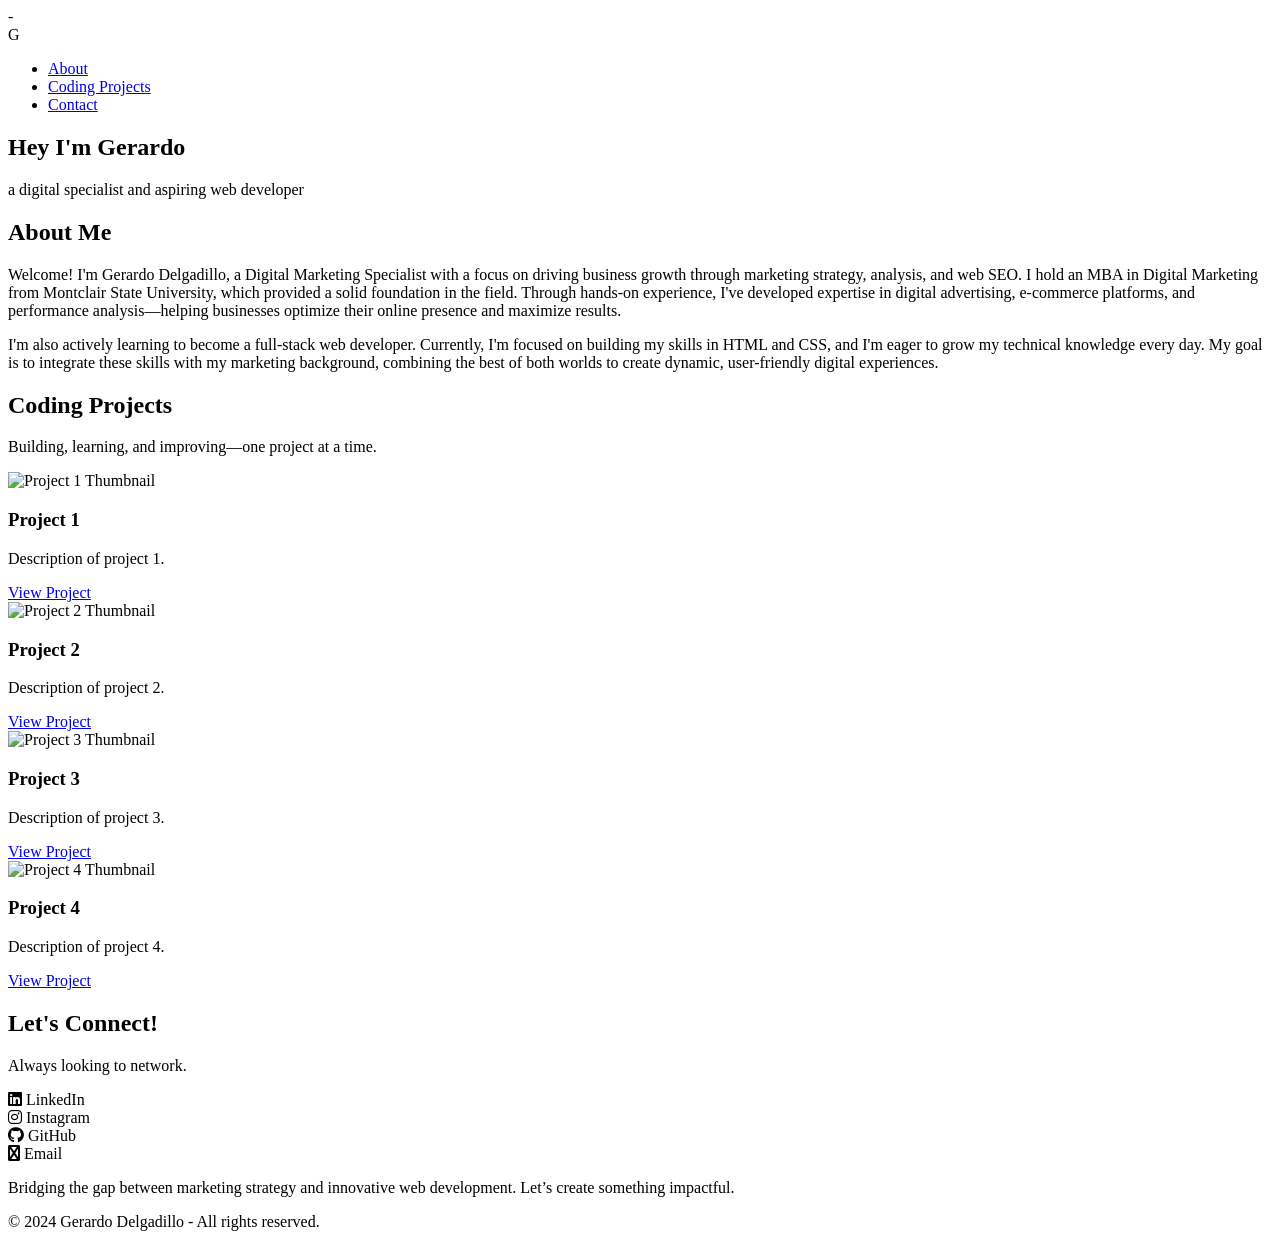
==== Personal-Website/index.html @ 9e26b733 "adding updates as of 2_26 about page and index page" ====
<!DOCTYPE html>
<html lang="en">
    <head>
        <title>Portfolio</title>
        <meta charset="utf-8">
        <meta name="viewport" content="width=device-width, initial-scale=1.0">
        <link rel="stylesheet" href="styles.css">
        <link rel="stylesheet" href="https://cdnjs.cloudflare.com/ajax/libs/font-awesome/6.4.2/css/all.min.css">-
    </head>
    <body>
        <header>
        <nav id="navbar">
            <div class="logo">G</div>
            <ul>
                <li><a href="about.html">About</a></li>
                <li><a href="projects.html">Coding Projects</a></li>
                <li><a href="contact.html">Contact</a></li>
            </ul>
        </nav> 
        </header>   

        <section id="welcome-section">
            <h1>Hey I'm Gerardo</h1>
            <p>a digital specialist and aspiring web developer</p>
        </section>
        
        <section id="about">
            <div class="content"></div>

            <h2>About Me</h2>

            <p>Welcome! I'm Gerardo Delgadillo, a Digital Marketing Specialist with a focus on driving business growth through marketing strategy, analysis, and web SEO. I hold an MBA in Digital Marketing from Montclair State University, which provided a solid foundation in the field. Through hands-on experience, I've developed expertise in digital advertising, e-commerce platforms, and performance analysis—helping businesses optimize their online presence and maximize results.</p>

            <p>I'm also actively learning to become a full-stack web developer. Currently, I'm focused on building my skills in HTML and CSS, and I'm eager to grow my technical knowledge every day. My goal is to integrate these skills with my marketing background, combining the best of both worlds to create dynamic, user-friendly digital experiences.</p>
        </section>

        <section id="projects">
            <h2>Coding Projects</h2>
            <p>Building, learning, and improving—one project at a time.</p>
        
            <div class="project-tile">
                <img src="https://via.placeholder.com/300" alt="Project 1 Thumbnail">
                <h3>Project 1</h3>
                <p>Description of project 1.</p>
                <a href="link-to-project-1" target="_blank">View Project</a>
            </div>    
        
            <div class="project-tile">
                <img src="https://via.placeholder.com/300" alt="Project 2 Thumbnail">
                <h3>Project 2</h3>
                <p>Description of project 2.</p>
                <a href="link-to-project-2" target="_blank">View Project</a>
            </div>    
        
            <div class="project-tile">
                <img src="https://via.placeholder.com/300" alt="Project 3 Thumbnail">
                <h3>Project 3</h3>
                <p>Description of project 3.</p>
                <a href="link-to-project-3" target="_blank">View Project</a>
            </div>    
        
            <div class="project-tile">
                <img src="https://via.placeholder.com/300" alt="Project 4 Thumbnail">
                <h3>Project 4</h3>
                <p>Description of project 4.</p>
                <a href="link-to-project-4" target="_blank">View Project</a>
            </div>  
        </section>

        <section> 
            <div id="contact">
                <h2>Let's Connect!</h2>
                <p>Always looking to network.</p>
                <div class="social-icons">
                    <div class="icon">
                        <i class="fab fa-linkedin"></i>
                        <span>LinkedIn</span>
                    </div>
                    <div class="icon">
                        <i class="fab fa-instagram"></i>
                        <span>Instagram</span>
                    </div>
                    <div class="icon">
                        <i class="fab fa-github"></i>
                        <span>GitHub</span>
                    </div>
                    <div class="icon">
                        <i class="fab fa-envelope"></i>
                        <span>Email</span>
                    </div>
                </div>
            </div>
        </section>

        <footer>
            <p>Bridging the gap between marketing strategy and innovative web development. Let’s create something impactful.</p>
            <p>© 2024 Gerardo Delgadillo - All rights reserved.</p>
        </footer>
    </body>
</html>
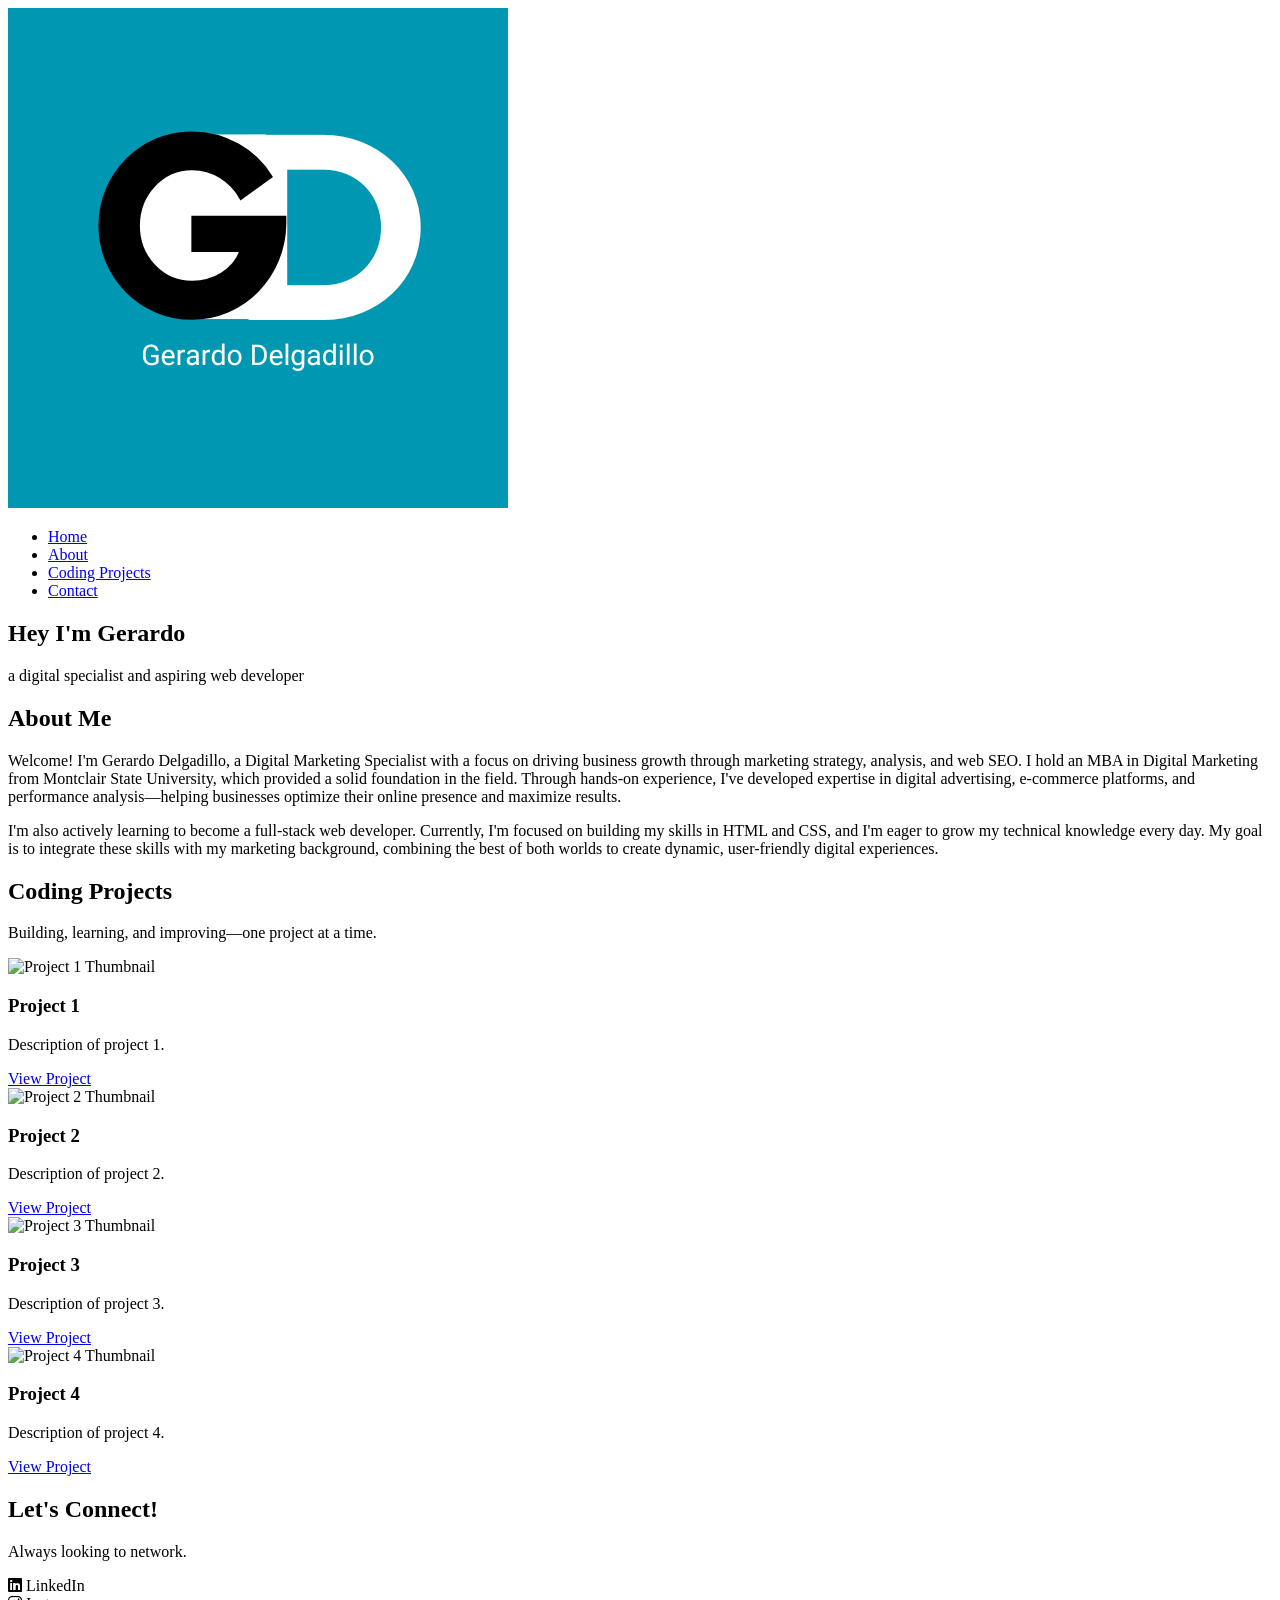
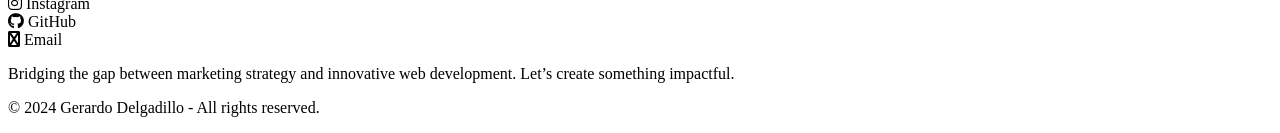
==== commit c954dc94: "Updated About, Contact, and Index pages" ====
--- a/Personal-Website/index.html
+++ b/Personal-Website/index.html
@@ -1,17 +1,27 @@
 <!DOCTYPE html>
 <html lang="en">
     <head>
-        <title>Portfolio</title>
-        <meta charset="utf-8">
-        <meta name="viewport" content="width=device-width, initial-scale=1.0">
-        <link rel="stylesheet" href="styles.css">
-        <link rel="stylesheet" href="https://cdnjs.cloudflare.com/ajax/libs/font-awesome/6.4.2/css/all.min.css">-
+        <title>Portfolio</title> <!--Title that appears on the browser tab-->
+        <meta charset="utf-8"> <!--Ensures proper character coding-->
+        <meta name="viewport" content="width=device-width, initial-scale=1.0"> <!--Makes site responsive for different screen sizes-->
+        <link rel="stylesheet" href="styles.css"> <!--Link to external CSS file-->
+        <link rel="stylesheet" href="https://cdnjs.cloudflare.com/ajax/libs/font-awesome/6.4.2/css/all.min.css"> <!--FontAweseome for icons-->
     </head>
+
     <body>
+        <!--HEADER SECTION-->
         <header>
         <nav id="navbar">
-            <div class="logo">G</div>
+            <!--Logo linking back to homepage-->
+            <div class="logo">
+                <a href="index.html">
+                    <img src="images/logo.png" alt="GD Portfolio Logo">
+                </a>
+            </div>
+
+            <!--Navigation menu-->
             <ul>
+                <li><a href="index.html">Home</a></li>
                 <li><a href="about.html">About</a></li>
                 <li><a href="projects.html">Coding Projects</a></li>
                 <li><a href="contact.html">Contact</a></li>
@@ -19,11 +29,13 @@
         </nav> 
         </header>   
 
+        <!--WECLOME SECTION-->
         <section id="welcome-section">
-            <h1>Hey I'm Gerardo</h1>
+            <h1>Hey I'm Gerardo</h1> <!--Main greeting-->
             <p>a digital specialist and aspiring web developer</p>
         </section>
         
+        <!--ABOUT ME SECTION-->
         <section id="about">
             <div class="content"></div>
 
@@ -34,10 +46,12 @@
             <p>I'm also actively learning to become a full-stack web developer. Currently, I'm focused on building my skills in HTML and CSS, and I'm eager to grow my technical knowledge every day. My goal is to integrate these skills with my marketing background, combining the best of both worlds to create dynamic, user-friendly digital experiences.</p>
         </section>
 
+        <!--PROJECTS SECTION-->
         <section id="projects">
             <h2>Coding Projects</h2>
             <p>Building, learning, and improving—one project at a time.</p>
-        
+
+            <!--Project list-->
             <div class="project-tile">
                 <img src="https://via.placeholder.com/300" alt="Project 1 Thumbnail">
                 <h3>Project 1</h3>
@@ -67,11 +81,13 @@
             </div>  
         </section>
 
+        <!--CONTACT SECTION-->
         <section> 
             <div id="contact">
                 <h2>Let's Connect!</h2>
                 <p>Always looking to network.</p>
                 <div class="social-icons">
+                    <!--Social media links-->
                     <div class="icon">
                         <i class="fab fa-linkedin"></i>
                         <span>LinkedIn</span>
@@ -92,6 +108,7 @@
             </div>
         </section>
 
+        <!--FOOTER SECTION-->
         <footer>
             <p>Bridging the gap between marketing strategy and innovative web development. Let’s create something impactful.</p>
             <p>© 2024 Gerardo Delgadillo - All rights reserved.</p>
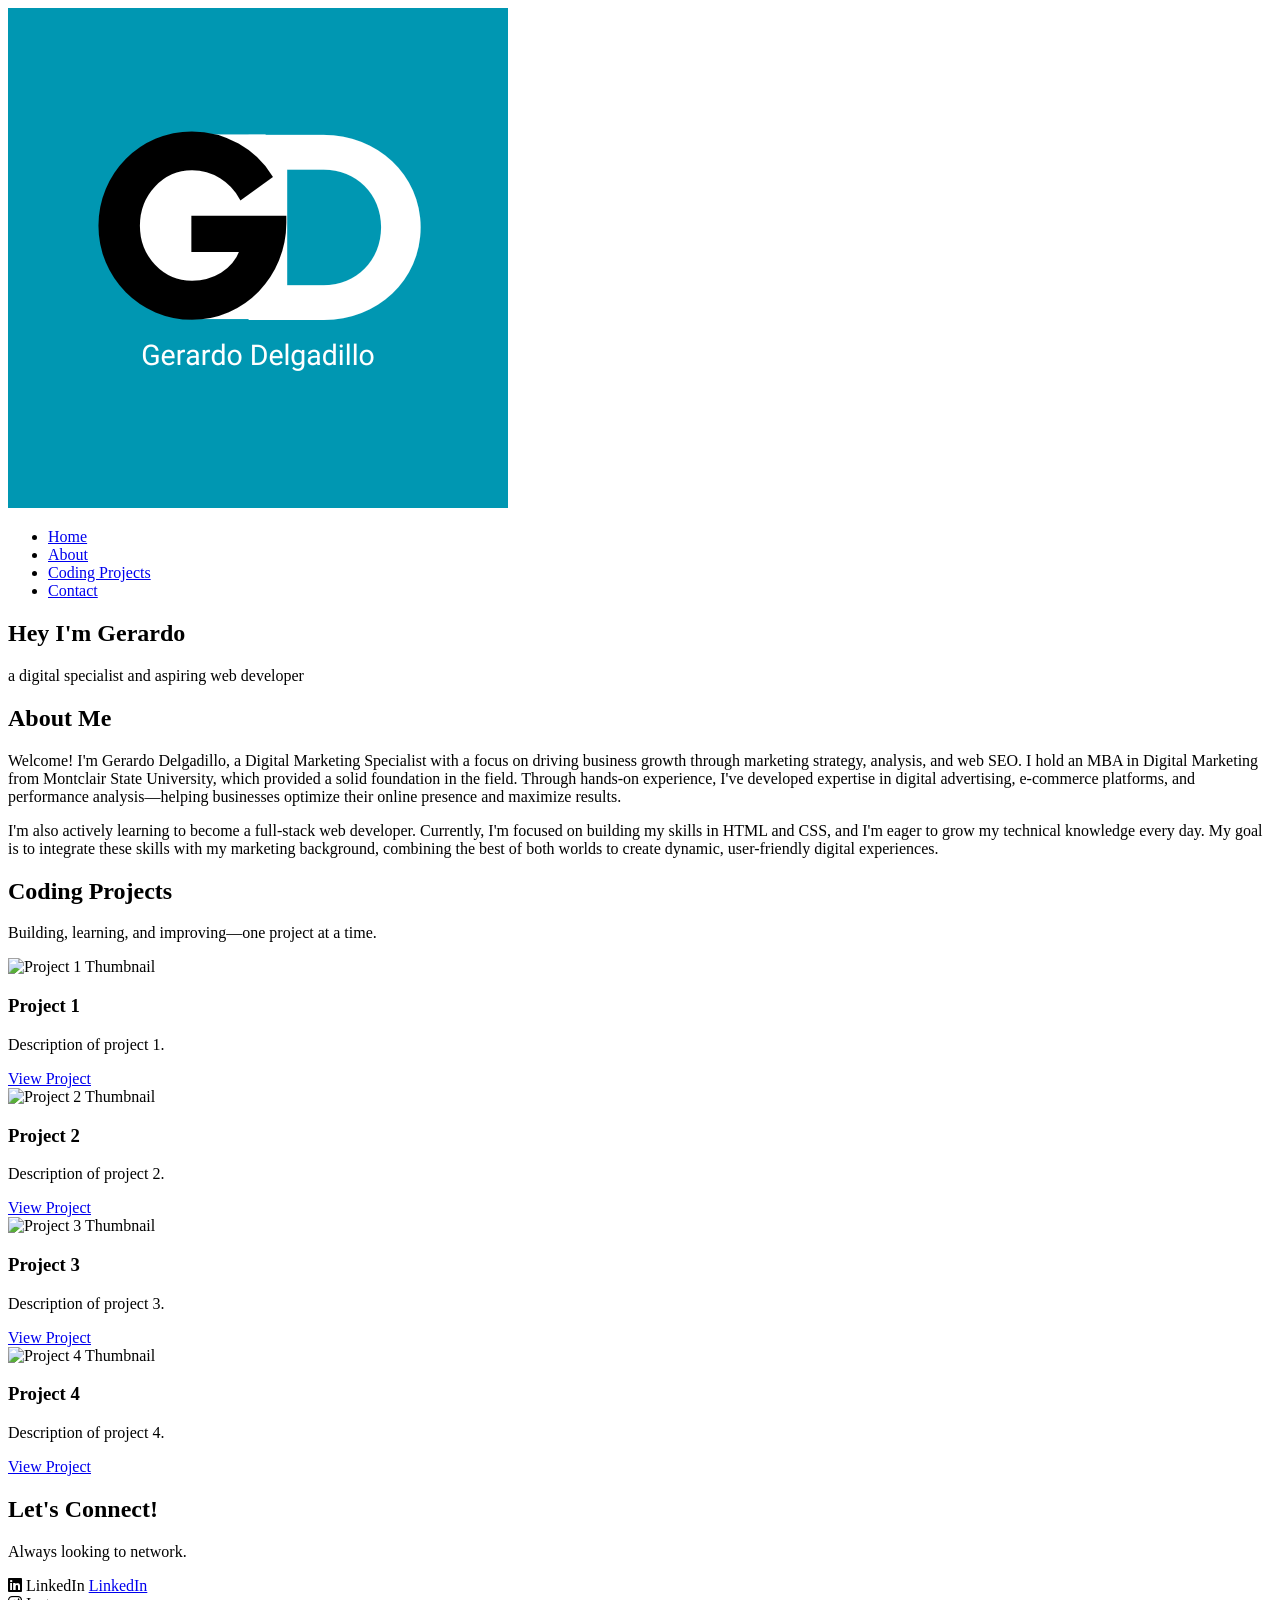
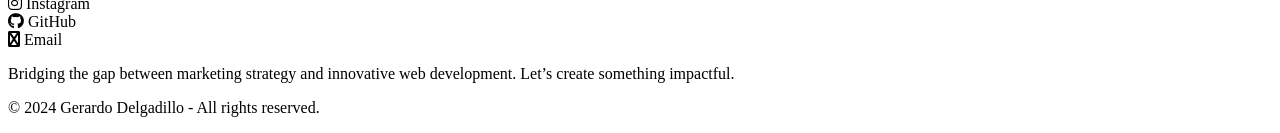
==== commit 6e9c8fce: "Updated contact page with social media links" ====
--- a/Personal-Website/index.html
+++ b/Personal-Website/index.html
@@ -9,25 +9,20 @@
     </head>
 
     <body>
-        <!--HEADER SECTION-->
-        <header>
+      <!-- HEADER SECTION -->
+      <header>
         <nav id="navbar">
-            <!--Logo linking back to homepage-->
             <div class="logo">
-                <a href="index.html">
-                    <img src="images/logo.png" alt="GD Portfolio Logo">
-                </a>
+                <a href="index.html"><img src="images/logo.png" alt="GD Portfolio Logo"></a>
             </div>
-
-            <!--Navigation menu-->
             <ul>
                 <li><a href="index.html">Home</a></li>
                 <li><a href="about.html">About</a></li>
                 <li><a href="projects.html">Coding Projects</a></li>
                 <li><a href="contact.html">Contact</a></li>
             </ul>
-        </nav> 
-        </header>   
+        </nav>
+    </header>
 
         <!--WECLOME SECTION-->
         <section id="welcome-section">
@@ -91,6 +86,7 @@
                     <div class="icon">
                         <i class="fab fa-linkedin"></i>
                         <span>LinkedIn</span>
+                        <a href="https://www.linkedin.com/in/gerardo-delgadillo-a0b41b107/" target="_blank">LinkedIn</a>
                     </div>
                     <div class="icon">
                         <i class="fab fa-instagram"></i>
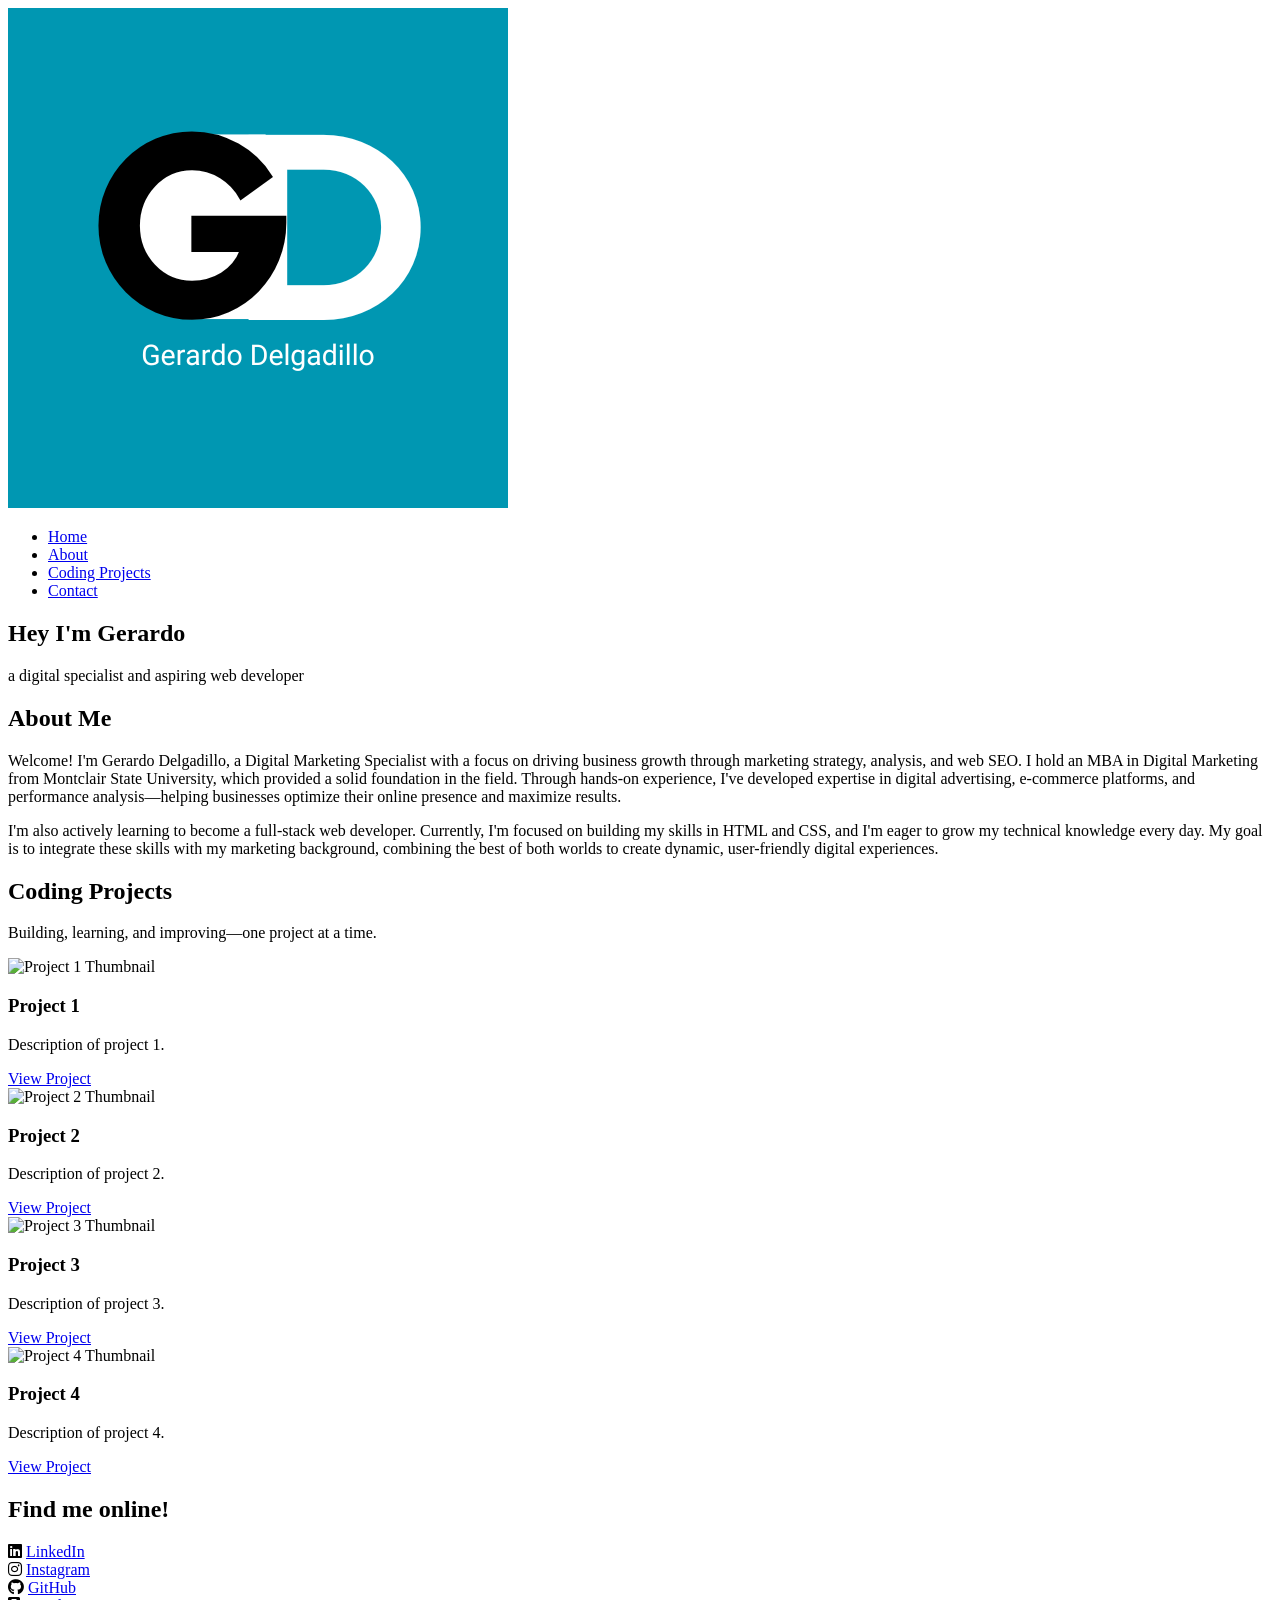
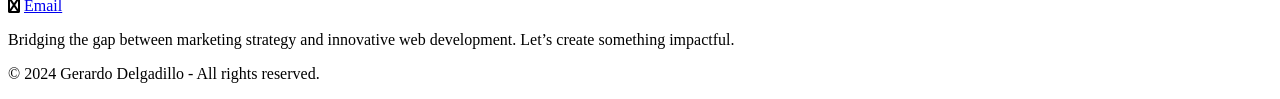
==== commit 1a9a1269: "Updated index.html with live socials" ====
--- a/Personal-Website/index.html
+++ b/Personal-Website/index.html
@@ -77,29 +77,25 @@
         </section>
 
         <!--CONTACT SECTION-->
-        <section> 
-            <div id="contact">
-                <h2>Let's Connect!</h2>
-                <p>Always looking to network.</p>
-                <div class="social-icons">
-                    <!--Social media links-->
-                    <div class="icon">
-                        <i class="fab fa-linkedin"></i>
-                        <span>LinkedIn</span>
-                        <a href="https://www.linkedin.com/in/gerardo-delgadillo-a0b41b107/" target="_blank">LinkedIn</a>
-                    </div>
-                    <div class="icon">
-                        <i class="fab fa-instagram"></i>
-                        <span>Instagram</span>
-                    </div>
-                    <div class="icon">
-                        <i class="fab fa-github"></i>
-                        <span>GitHub</span>
-                    </div>
-                    <div class="icon">
-                        <i class="fab fa-envelope"></i>
-                        <span>Email</span>
-                    </div>
+        <section id="socials">
+            <h2>Find me online!</h2>
+            <div class="social-icons">
+                <!--Social media links-->
+                <div class="icon">
+                    <i class="fab fa-linkedin"></i>
+                    <a href="https://www.linkedin.com/in/gerardo-delgadillo-a0b41b107/" target="_blank">LinkedIn</a>
+                </div>
+                <div class="icon">
+                    <i class="fab fa-instagram"></i>
+                    <a href="https://www.instagram.com/gerardough_27/" target="_blank">Instagram</a>
+                </div>
+                <div class="icon">
+                    <i class="fab fa-github"></i>
+                    <a href="https://github.com/Gerardough27 target="_blank">GitHub</a>
+                </div>
+                <div class="icon">
+                    <i class="fab fa-envelope"></i>
+                    <a href="mailto:gerardocdelgadillo27@gmail.com">Email</a>
                 </div>
             </div>
         </section>
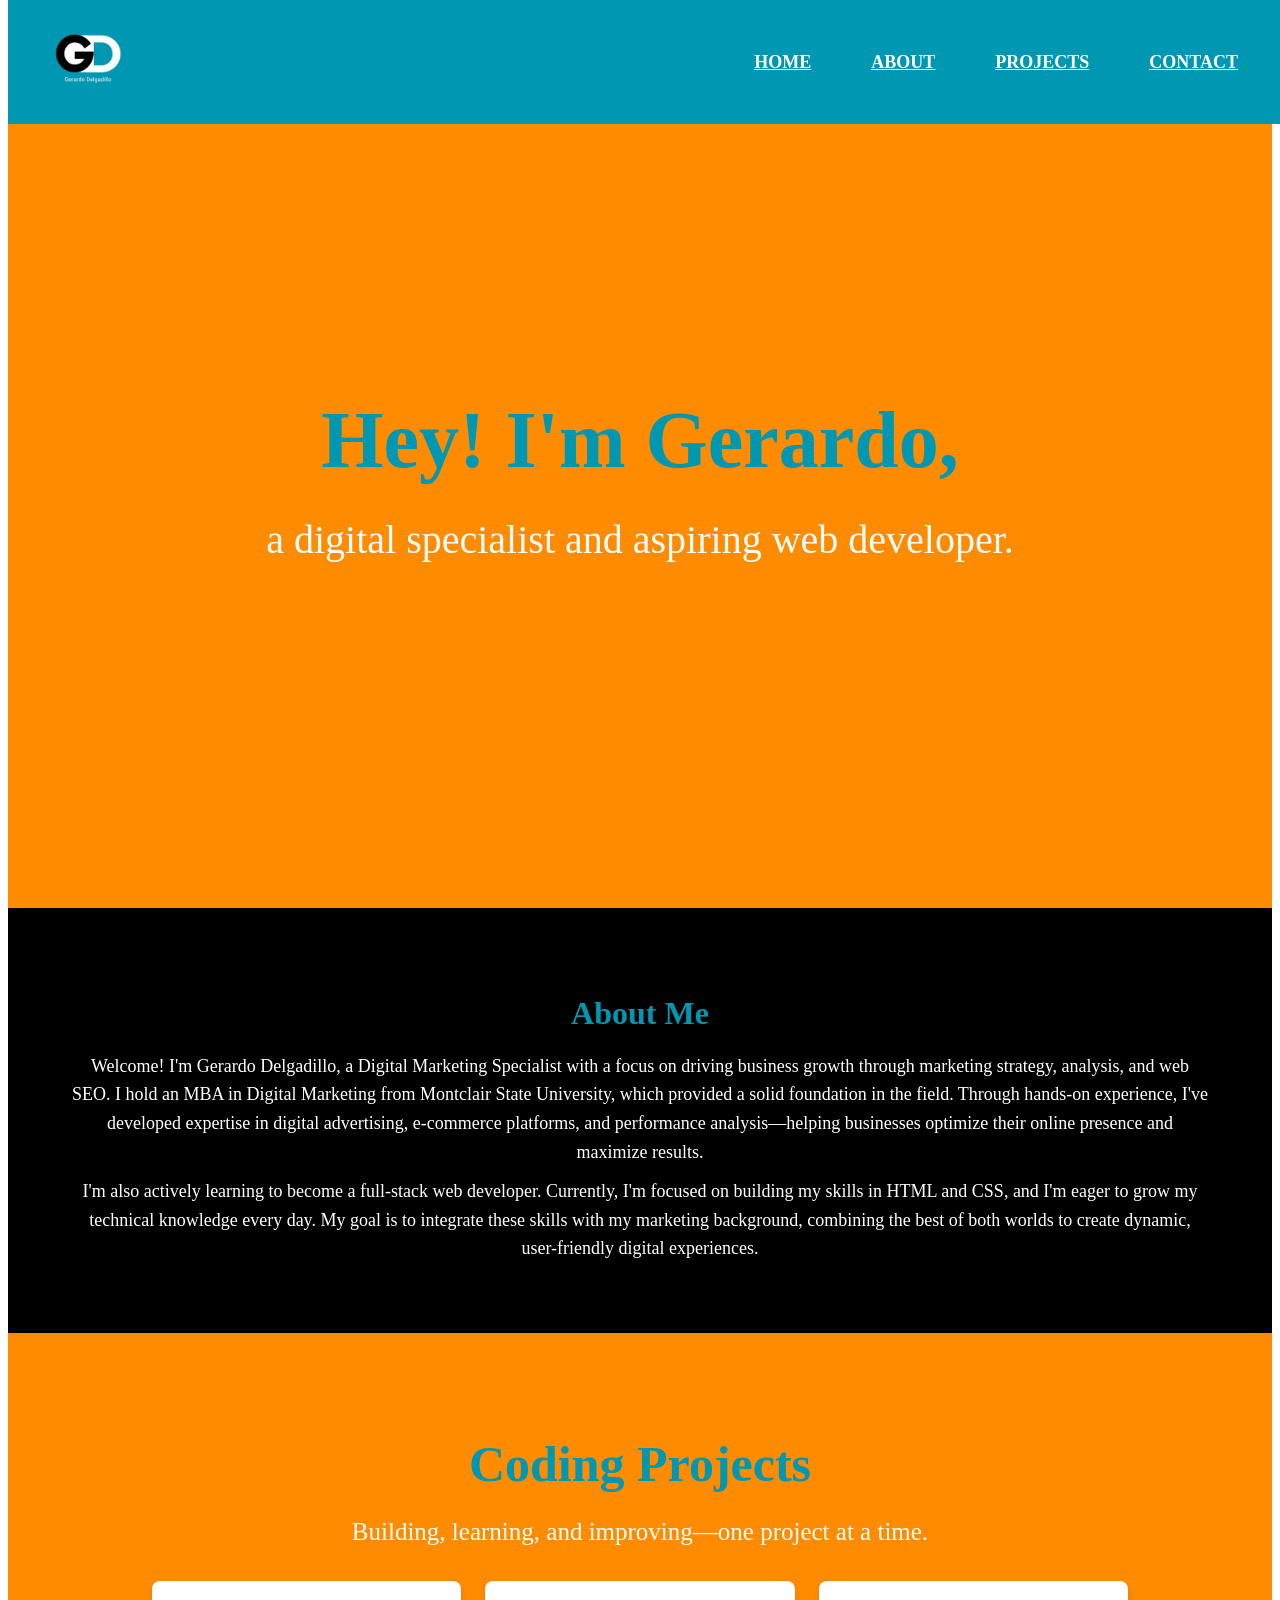
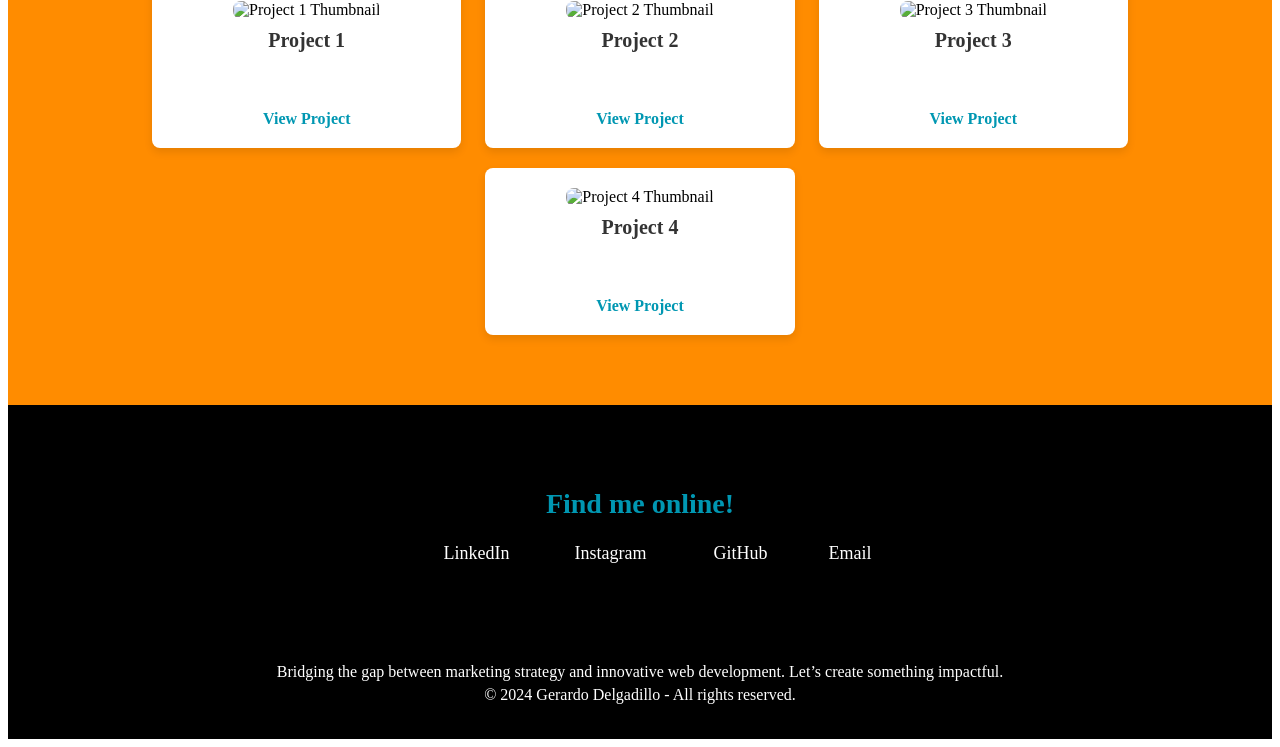
==== commit bdfdb246: "Updated CSS for the About page" ====
--- a/Personal-Website/index.html
+++ b/Personal-Website/index.html
@@ -18,7 +18,7 @@
             <ul>
                 <li><a href="index.html">Home</a></li>
                 <li><a href="about.html">About</a></li>
-                <li><a href="projects.html">Coding Projects</a></li>
+                <li><a href="projects.html">Projects</a></li>
                 <li><a href="contact.html">Contact</a></li>
             </ul>
         </nav>
@@ -26,8 +26,8 @@
 
         <!--WECLOME SECTION-->
         <section id="welcome-section">
-            <h1>Hey I'm Gerardo</h1> <!--Main greeting-->
-            <p>a digital specialist and aspiring web developer</p>
+            <h1>Hey! I'm Gerardo,</h1> <!--Main greeting-->
+            <p>a digital specialist and aspiring web developer.</p>
         </section>
         
         <!--ABOUT ME SECTION-->
@@ -91,7 +91,7 @@
                 </div>
                 <div class="icon">
                     <i class="fab fa-github"></i>
-                    <a href="https://github.com/Gerardough27 target="_blank">GitHub</a>
+                    <a href="https://github.com/Gerardough27"target="_blank">GitHub</a>
                 </div>
                 <div class="icon">
                     <i class="fab fa-envelope"></i>
--- a/Personal-Website/styles.css
+++ b/Personal-Website/styles.css
@@ -0,0 +1,518 @@
+/* Navbar */
+#navbar {
+    background-color: #0097b2; /* Blue background */
+    display: flex;
+    justify-content: space-between;
+    align-items: center;
+    padding: 10px 30px;
+    position: fixed;
+    top: 0;
+    width: 100%;
+    z-index: 1000;
+    box-sizing: border-box;
+    flex-wrap: wrap; /* Allow the menu to wrap if necessary */
+}
+
+/* Logo styles */
+.logo img {
+    height: 100px;
+    width: auto;
+}
+
+/* Navbar menu */
+#navbar ul {
+    list-style-type: none;
+    margin: 0;
+    padding: 0;
+    display: flex;
+    justify-content: flex-end; /* Align the menu items to the right */
+    gap: 20px; /* Space between the menu items */
+    flex-grow: 1; /* Allow the list to grow to fill available space */
+    flex-wrap: wrap; /* Allow the menu items to wrap if there's not enough space */
+}
+
+#navbar ul li {
+    display: inline-block;
+}
+
+#navbar ul li a {
+    color: white; /* White text for navbar items */
+    font-size: 18px;
+    font-weight: bold;
+    text-transform: uppercase;
+    padding: 10px 20px; /* Add padding around the links */
+    transition: color 0.3s;
+}
+
+#navbar ul li a:hover {
+    color: #ffffff; /* Change to black on hover */
+}
+
+/* Welcome Section */
+#welcome-section {
+    height: 100vh; /* Full viewport height */
+    display: flex; /* Enables flexbox for centering */
+    flex-direction: column;
+    justify-content: center; /* Centers vertically */
+    align-items: center; /* Centers horizontally */
+    text-align: center;
+    background-color: #ff8c00;
+    padding: 0; /* Remove extra padding */
+    box-sizing: border-box;
+}
+
+
+#welcome-section h1 {
+    font-size: 80px;
+    color: #0097b2;
+    margin-bottom: 25px;
+}
+
+#welcome-section p {
+    font-size: 40px;
+    color: #fdfdfd;
+    margin-top: 5px;
+    margin-bottom: 0px;
+    padding-bottom: 25px;
+}
+
+/* Responsive styling for mobile */
+@media (max-width: 768px) {
+    #navbar ul {
+        justify-content: center; /* Center the menu items on smaller screens */
+        gap: 15px;
+    }
+
+    #navbar ul li a {
+        font-size: 16px; /* Adjust font size for smaller screens */
+        padding: 8px 15px;
+    }
+
+    #navbar ul li {
+        flex: 1 1 auto; /* Allow items to shrink and grow dynamically */
+    }
+
+    #welcome-section h1 {
+        font-size: 28px;
+    }
+
+    #welcome-section p {
+        font-size: 16px;
+    }
+}
+
+/* About Section */
+#about {
+    padding: 60px 5%; /* Adds space on the sides and maintains vertical padding */
+    background-color: #000000;
+    color: #ffffff;
+    text-align: center;
+}
+
+#about .about-content {
+    width: 66%; /* Keeps content within the middle 66% of the screen */
+    max-width: 900px; /* Ensures a maximum width for larger screens */
+    margin: 0 auto; /* Centers the content */
+    padding: 20px; /* Adds internal spacing for better readability */
+}
+
+#about h2 {
+    font-size: 32px;
+    color: #0097b2;
+    margin-bottom: 20px;
+}
+
+#about p {
+    font-size: 18px;
+    line-height: 1.6;
+    margin: 10px 0;
+}
+
+
+/* Projects Section */
+#projects {
+    padding: 60px 20px;
+    text-align: center;
+    background-color: #ff8c00;
+}
+
+#projects h2 {
+    font-size: 50px;
+    color: #0097b2;
+    margin-bottom: 20px;
+}
+
+/* Projects Section */
+#projects p {
+    color: #ffffff;
+    font-size: 25px;
+}
+
+
+.project-tile {
+    display: inline-block;
+    width: 22%;
+    padding: 20px;
+    margin: 10px;
+    background-color: #ffffff;
+    border-radius: 8px;
+    box-shadow: 0 4px 8px rgba(0, 0, 0, 0.1);
+    text-align: center;
+}
+
+.project-tile img {
+    width: 100%;
+    height: 200px;
+    object-fit: cover;
+    border-radius: 8px;
+}
+
+.project-tile h3 {
+    font-size: 20px;
+    color: #333;
+    margin-top: 10px;
+}
+
+.project-tile p {
+    font-size: 16px;
+    color: #666;
+    margin: 10px 0;
+}
+
+.project-tile a {
+    text-decoration: none;
+    font-weight: bold;
+    color: #0097b2;
+    transition: color 0.3s;
+}
+
+.project-tile a:hover {
+    color: #000000;
+}
+
+/* Social Media Icons Section */
+#socials {
+    padding: 60px 20px;
+    text-align: center;
+    background-color: #000000;
+}
+
+#socials h2 {
+    font-size: 28px;
+    color: #0097b2;
+    margin-bottom: 20px;
+}
+
+.social-icons {
+    display: flex; /* Use flexbox to arrange icons in a row */
+    justify-content: center; /* Center the icons horizontally */
+    align-items: center; /* Vertically center the icons */
+    gap: 30px; /* Space between the icons */
+    flex-wrap: wrap; /* Allow wrapping in case there is not enough space */
+}
+
+.icon {
+    display: flex;
+    align-items: center; /* Center the icon vertically with the text */
+}
+
+.icon i {
+    font-size: 28px;
+    margin-right: 10px; /* Add space between the icon and the text */
+}
+
+.icon a {
+    color: #ffffff; /* Color of the social media links */
+    font-size: 18px;
+    text-decoration: none; /* Remove the underline */
+    transition: color 0.3s;
+}
+
+.icon a:hover {
+    color: #000000; /* Change color to black when hovered */
+}
+
+
+/* Footer Section */
+footer {
+    background-color: #000000;
+    color: white;
+    text-align: center;
+    padding: 30px 20px;
+}
+
+footer p {
+    font-size: 16px;
+    margin: 5px 0;
+}
+
+
+/* Hero Section */
+#headline {
+    background-color: #ff8c00; /* Orange background */
+    color: #ffffff; /* White text */
+    text-align: center;
+    padding: 80px 20px;
+    margin-top: 100px; /* Add top margin to create space for the fixed navbar */
+}
+
+
+#headline h1 {
+    font-size: 36px;
+    margin-bottom: 10px;
+    text-align: center;
+}
+
+#headline h2 {
+    font-size: 24px;
+    margin-bottom: 20px;
+}
+
+#headline p {
+    font-size: 18px;
+    margin-bottom: 20px;
+}
+
+
+
+
+
+
+/* Main Intro Section */
+#intro {
+    padding: 80px 20px;
+    background-color: #000000; /* Black background for the section */
+    text-align: center;
+}
+
+/* Container for both intro and journey sections */
+.section-container {
+    display: flex;
+    justify-content: space-between;
+    gap: 30px; /* Space between the two sections */
+    margin: 0 auto;
+    max-width: 1800px; /* Maximum width for the entire container */
+    flex-wrap: wrap; /* Allow sections to wrap on smaller screens */
+}
+
+/* Intro Section Styling */
+.intro-section {
+    padding: 40px;
+    color: #000000; /* White text color */
+    background-color: #ffffff; /* Black background */
+    flex: 1; /* Allow the section to take equal width */
+    text-align: center; /* Center text within the section */
+    box-sizing: border-box; /* Ensures padding doesn't break layout */
+    min-width: 300px; /* Prevent sections from getting too small on narrow screens */
+    margin-bottom: 30px; /* Add gap between the intro section and the journey section */
+}
+
+.intro-section h2 {
+    font-size: 36px;
+    color: #0097b2; /* Teal accent color */
+    margin-bottom: 20px;
+    font-weight: bold;
+}
+
+.intro-section p {
+    font-size: 18px;
+    line-height: 1.6;
+    color: #000000; /* White text for readability */
+    margin-bottom: 5px;
+}
+
+/* Journey Section Styling */
+.journey-section {
+    padding: 40px;
+    color: #000000; /* White text color for readability */
+    background-color: #ffffff !important; /* Black background with !important to override any conflicting styles */
+    flex: 1; /* Allow the section to take equal width */
+    text-align: center; /* Center text within the section */
+    box-sizing: border-box; /* Ensures padding doesn't break layout */
+    min-width: 300px; /* Prevent sections from getting too small on narrow screens */
+}
+
+.journey-section h2 {
+    font-size: 36px;
+    color: #0097b2; /* Teal accent color */
+    margin-bottom: 20px;
+    font-weight: bold;
+}
+
+.journey-section p {
+    font-size: 18px;
+    line-height: 1.6;
+    color: #000000; /* White text for readability */
+    margin-bottom: 15px;
+}
+
+/* Responsive Design */
+@media (max-width: 768px) {
+    #intro {
+        padding: 60px 10px; /* Reduce padding on smaller screens */
+    }
+
+    .section-container {
+        flex-direction: column; /* Stack the sections on top of each other on smaller screens */
+    }
+
+    .intro-section, .journey-section {
+        padding: 25px;
+        margin-bottom: 20px;
+        max-width: 100%; /* Full width on smaller screens */
+    }
+
+    .intro-section h2, .journey-section h2 {
+        font-size: 28px; /* Smaller font size for headings on mobile */
+    }
+
+    .intro-section p, .journey-section p {
+        font-size: 16px; /* Adjust paragraph size on smaller screens */
+    }
+}
+
+
+/* Journey Section */
+.journey-section {
+    background-color: #f5f5f5; /* Light gray background */
+    padding: 60px 20px;
+    text-align: center;
+}
+
+.journey-section h2 {
+    font-size: 32px;
+    color: #0097b2; /* Teal accent color */
+    margin-bottom: 20px;
+}
+
+.journey-section p {
+    font-size: 18px;
+    line-height: 1.6;
+    max-width: 900px;
+    margin: 0 auto 20px auto;
+}
+
+/* Resume Section */
+#resume {
+    background-color: #ff8c00; /* Orange background */
+    color: white; /* White text */
+    padding: 60px 20px;
+    text-align: center;
+}
+
+#resume h2 {
+    font-size: 32px;
+    margin-bottom: 30px;
+}
+
+.timeline {
+    display: flex;
+    flex-direction: column;
+    gap: 20px;
+    max-width: 900px;
+    margin: 0 auto;
+}
+
+.timeline-item {
+    background-color: #000000; /* Dark background */
+    padding: 15px;
+    border-radius: 8px;
+}
+
+.timeline-date {
+    font-size: 14px;
+    color: #bbb;
+    margin-bottom: 10px;
+}
+
+.timeline-content h3 {
+    font-size: 22px;
+    color: #ff8c00; /* Orange accent color */
+}
+
+
+
+
+
+
+/* Fun Facts Section */
+#fun-facts {
+    background-color: #000000; /* Black background */
+    color: white; /* White text */
+    padding: 60px 20px;
+    text-align: center;
+}
+
+#fun-facts h2 { /* Style for the title */
+    font-size: 36px; /* Larger font for the title */
+    color: #ffffff; /* White color like the other headings */
+    margin-bottom: 30px; /* Add space below the title */
+    font-weight: bold; /* Bold for emphasis */
+}
+
+.fun-facts-container {
+    display: grid;
+    grid-template-columns: 1fr 1fr 1fr 1fr;
+    gap: 20px;
+    justify-items: center;
+}
+
+.fun-fact {
+    background-color: #0097b2; /* Teal accent color */
+    padding: 20px;
+    border-radius: 8px;
+    width: 100%;
+    max-width: 280px;
+    text-align: center;
+}
+
+.fun-fact h3 {
+    font-size: 24px;
+    color: white; /* White text */
+    margin-bottom: 15px;
+}
+
+.fun-fact p {
+    font-size: 16px;
+    color: white; /* White text */
+}
+
+
+
+
+
+
+
+/* Contact Section */
+#contact {
+    background-color: #ff8c00; /* Orange background */
+    color: white; /* White text */
+    padding: 60px 20px;
+    text-align: center;
+}
+
+#contact h3 {
+    font-size: 28px;
+    color: white;
+}
+
+#contact p {
+    font-size: 20px;
+    color: white;
+    margin-bottom: 20px;
+}
+
+#contact .btn {
+    background-color: #0097b2; /* Teal accent color */
+    color: white; /* White text */
+    font-size: 18px;
+    padding: 10px 20px;
+    text-decoration: none;
+    border-radius: 5px;
+    transition: background-color 0.3s ease;
+}
+
+#contact .btn:hover {
+    background-color: #007f99; /* Darker teal on hover */
+}
+
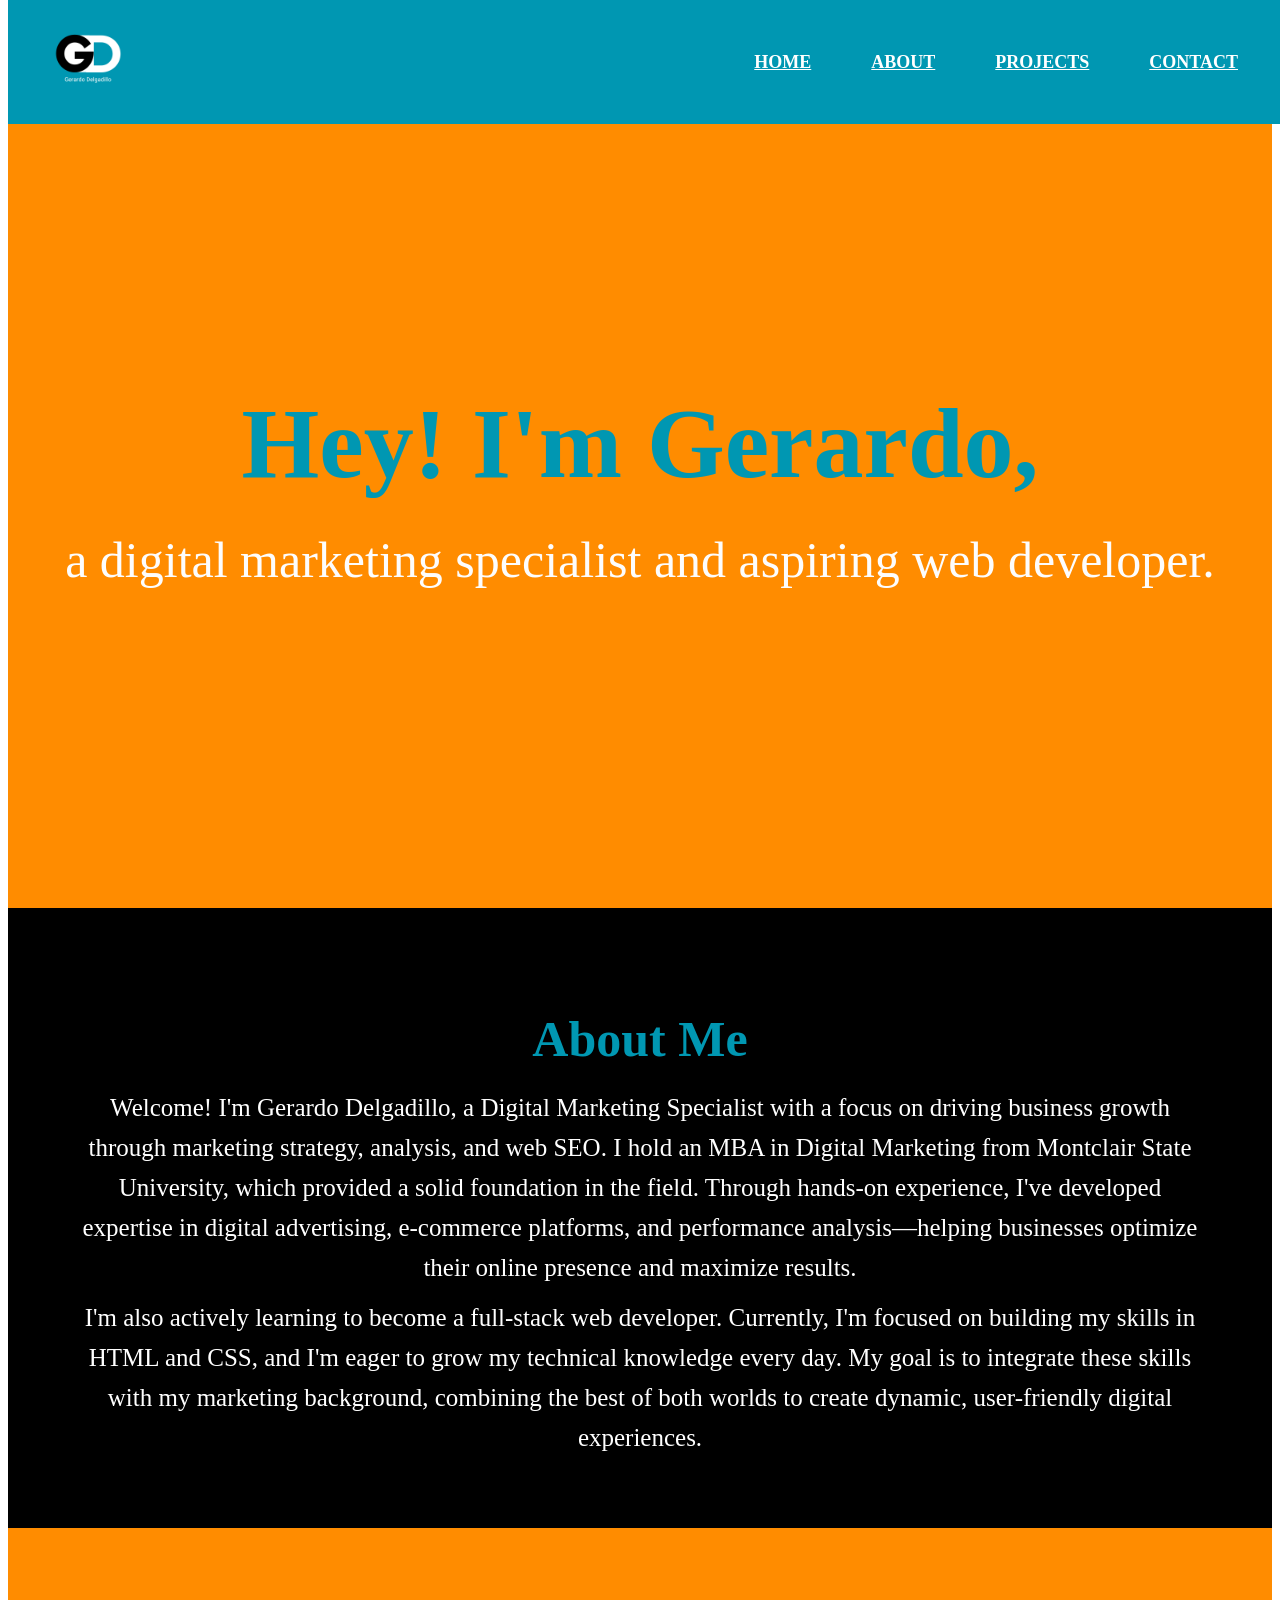
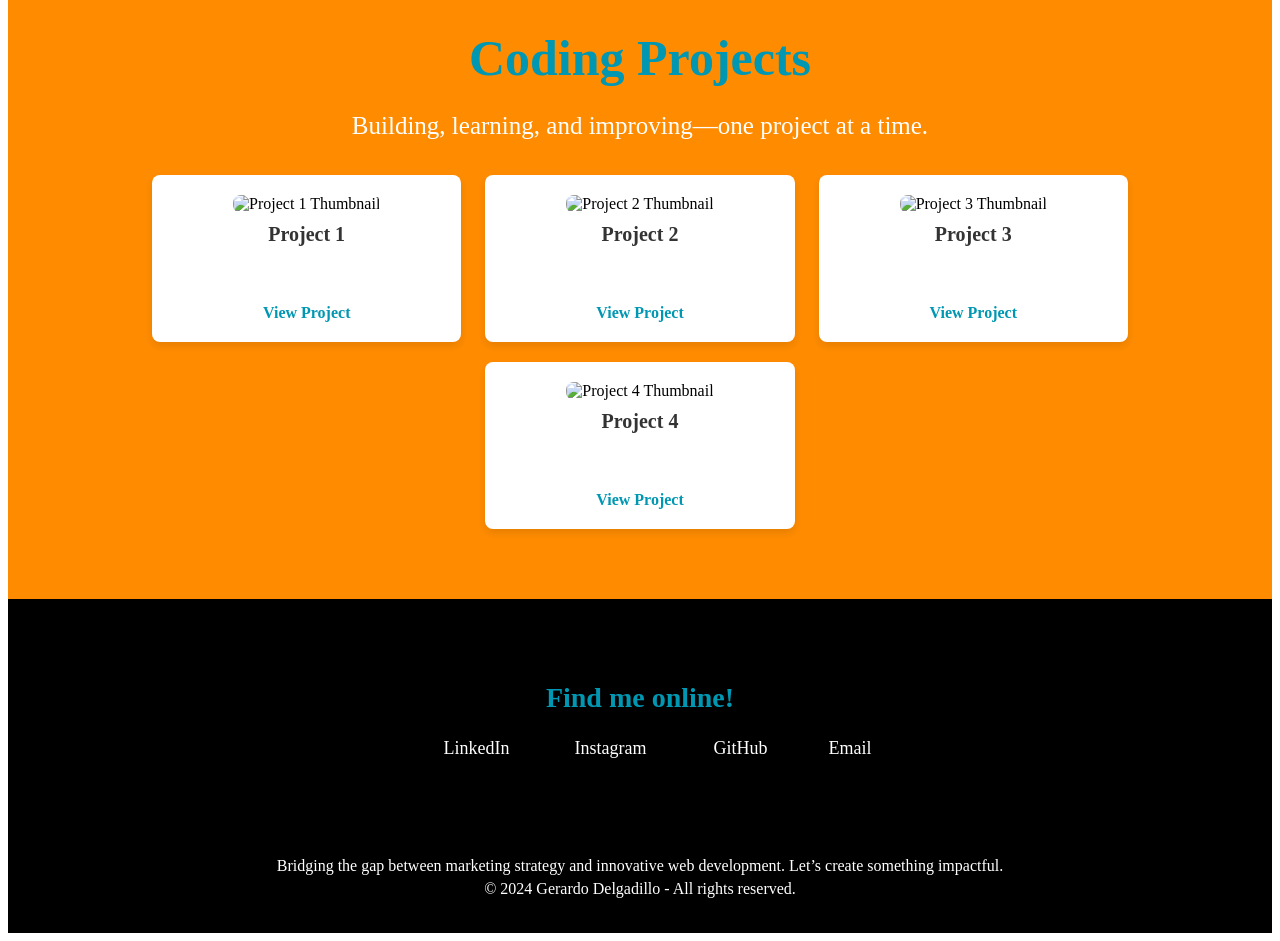
==== commit 2bf35ff6: "Final updates for About and Contact pages" ====
--- a/Personal-Website/index.html
+++ b/Personal-Website/index.html
@@ -27,7 +27,7 @@
         <!--WECLOME SECTION-->
         <section id="welcome-section">
             <h1>Hey! I'm Gerardo,</h1> <!--Main greeting-->
-            <p>a digital specialist and aspiring web developer.</p>
+            <p>a digital marketing specialist and aspiring web developer.</p>
         </section>
         
         <!--ABOUT ME SECTION-->
--- a/Personal-Website/styles.css
+++ b/Personal-Website/styles.css
@@ -63,13 +63,13 @@
 
 
 #welcome-section h1 {
-    font-size: 80px;
+    font-size: 100px;
     color: #0097b2;
     margin-bottom: 25px;
 }
 
 #welcome-section p {
-    font-size: 40px;
+    font-size: 50px;
     color: #fdfdfd;
     margin-top: 5px;
     margin-bottom: 0px;
@@ -117,13 +117,13 @@
 }
 
 #about h2 {
-    font-size: 32px;
+    font-size: 50px;
     color: #0097b2;
     margin-bottom: 20px;
 }
 
 #about p {
-    font-size: 18px;
+    font-size: 25px;
     line-height: 1.6;
     margin: 10px 0;
 }
@@ -247,6 +247,13 @@
 }
 
 
+
+
+
+
+
+/* ABOUT PAGE */
+
 /* Hero Section */
 #headline {
     background-color: #ff8c00; /* Orange background */
@@ -258,24 +265,20 @@
 
 
 #headline h1 {
+    font-size: 72px;
+    margin-bottom: 10px;
+    text-align: center;
+}
+
+#headline h2 {
     font-size: 36px;
-    margin-bottom: 10px;
-    text-align: center;
-}
-
-#headline h2 {
-    font-size: 24px;
     margin-bottom: 20px;
 }
 
 #headline p {
-    font-size: 18px;
-    margin-bottom: 20px;
-}
-
-
-
-
+    font-size: px;
+    margin-bottom: 20px;
+}
 
 
 /* Main Intro Section */
@@ -431,10 +434,6 @@
 }
 
 
-
-
-
-
 /* Fun Facts Section */
 #fun-facts {
     background-color: #000000; /* Black background */
@@ -476,11 +475,6 @@
     font-size: 16px;
     color: white; /* White text */
 }
-
-
-
-
-
 
 
 /* Contact Section */
